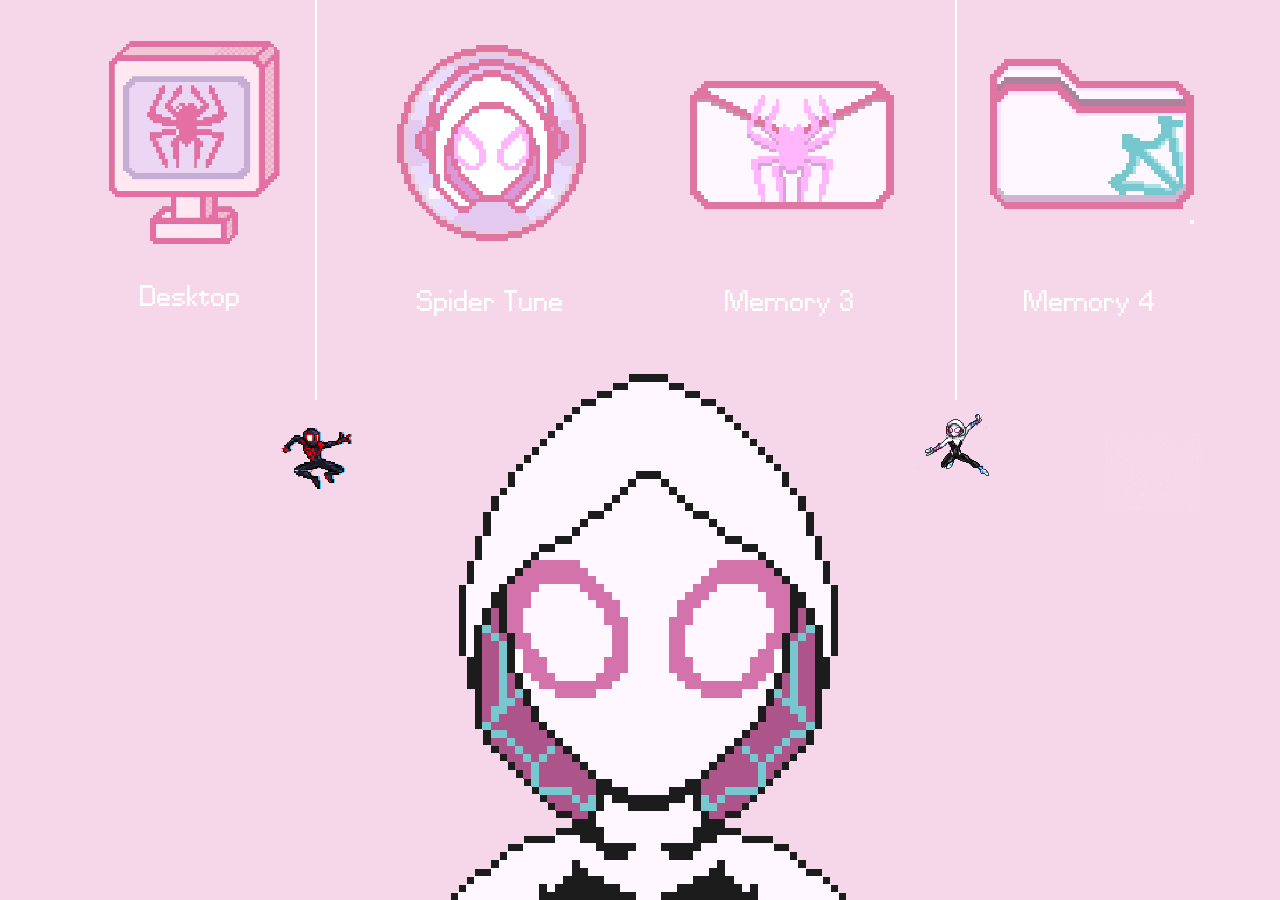
==== index.html @ a8e349fa "add folder name" ====
<!DOCTYPE html>
<html lang="vi">
<head>
    <meta charset="UTF-8">
    <meta name="viewport" content="width=device-width, initial-scale=1.0">
    <title>Elaina's Birthday</title>
    <link rel="icon" type="image/png" href="assests/gwen_2.png">
    <link rel="stylesheet" href="style.css">
    <link href="https://fonts.googleapis.com/css2?family=Press+Start+2P&display=swap" rel="stylesheet">
</head>
<body>
    <!-- Swinger -->
    <div class="swing-container">
        <!-- Miles -->
        <div class="swinger miles">
            <div class="web-line"></div>
            <img src="assests/miles.png" alt="Miles" class="spider-pixel">
        </div>
        <!-- Gwen -->
        <div class="swinger gwen">
            <div class="web-line"></div>
            <img src="assests/gwen.png" 
                 alt="Spider Gwen" 
                 class="spider-pixel" 
                 onclick="openWindow(5)">
         </div>
    </div>

    <!-- Desktop -->
    <div class="desktop">
        <div class="folder" ondblclick="openWindow(1)" tabindex="-1">
            <img src="assests/desktop-draw.png" alt="Folder 1">
            <span>Desktop</span>
        </div>
        <div class="folder music-app" ondblclick="openWindow(2)" tabindex="-1">
            <img src="assests/gwen_3.png" alt="Folder 2">
            <span>Spider Tune</span>
        </div>
        <div class="folder" ondblclick="openWindow(3)" tabindex="-1">
            <img src="assests/mail_gwen.png" alt="Folder 3">
            <span>Memory 3</span>
        </div>
        <div class="folder" ondblclick="openWindow(4)" tabindex="-1">
            <img src="assests/gwen_folder.png" alt="Folder 4">
            <span>Memory 4</span>
        </div>
    </div>

    <!-- Popup Window 1 -->
    <div class="popup hidden" id="window1">
        <div class="title-bar" onmousedown="dragMouseDown(event, this)">
            <span>Desktop</span>
            <div>
                <button class="close-btn" onclick="closeWindow(1)">✖</button>
            </div>
        </div>
        <div class="content">
            <img src="images/thucngan.jpg" alt="Memory 1">
            <p>Saturday, September 27th<br>Happy Birthday bbi nhaaaaa ⊹ ࣪ ˖🍰₊˚⊹♡<br>Đây là một món quà nho nhỏ dành cho bạn, ừm mình nghĩ là mình sẽ làm phức tạm hơn nhiều animation hơn nhưng mà kiểu cũng nhiều thứ, chủ yếu là do mình lười nên chắc làm không kịp.<br> Nhưng không sao mình sẽ scale up cái web này lên thành một cái chỗ fun fun cho bạn ghé thăm lâu lâu sẽ update một cái trên đây cũng cũng cool mà ha.<br> Trước tiên là chúc mừng sinh nhật bạn cái đã. Ok Let's Go !!</rbr></p>
            <audio id="music1" loop>
                <source src="assets/music1.mp3" type="audio/mpeg">
            </audio>
        </div>
    </div>

    <!-- Popup Window 2 -->
    <div class="popup hidden" id="window2">
      <div class="title-bar" onmousedown="dragMouseDown(event, this)">
          <span>🎵 Music Player</span>
          <div>
              <button class="close-btn" onclick="closeWindow(2)">✖</button>
          </div>
      </div>
      <div class="content">
          <div class="disc-container">
              <img src="images/img2.png" alt="Memory 2" class="disc">
              <div class="disc-hole"></div>
          </div>
          <div class="text-container">
              <p>“5 tháng qua, mỗi ngày đều là một trang mới trong cuốn nhật ký của chúng ta.”</p>
          </div>
          <audio id="music2" loop>
              <source src="music/ssvid.net--Billie-Eilish-BIRDS-OF-A-FEATHER.mp3" type="audio/mpeg">
          </audio>
          <div class="music-controls">
              <button class="nav-btn" onclick="prevSong()">
                  <img src="assests/prev_btn.png" alt="Prev" class="icon-btn">
              </button>
              <button class="circle-btn" id="playPauseBtn" onclick="toggleMusic()">
                  <img id="playPauseIcon" src="assests/pause_btn-removebg-preview.png" alt="Play">
              </button>
              <button class="nav-btn" onclick="nextSong()">
                  <img src="assests/next_btn.png" alt="Next" class="icon-btn">
              </button>
          </div>
      </div>
  </div>
    <!-- Popup Window 3 -->
    <div class="popup hidden" id="window3">
      <div class="title-bar" onmousedown="dragMouseDown(event, this)">
        <span>✨Wishes✨</span>
        <div>
          <button class="close-btn" onclick="closeWindow(3)">✖</button>
        </div>
      </div>
      <div class="content">
        <img src="images/birthday2025.jpg" alt="Wishes Folder">
    
        <!-- bọc phần text -->
        <div class="text-area">
          <p>✨Chúc mừng sinh nhật Thục Ngân nha✨</p>
          <p>Sao ta... Mình cũng có quá trời lời chúc nhưng mà kiểu chắc qua một năm chắc chúc đi chúc lại những điều tốt đẹp cũng không sao ha.</p>
          <p>Trước hết để mình dài dòng một cái<br>
            Thật sự, thật sự mình cảm giác rất là biết ơn khi gặp được bạn. 
           Kiểu mình nghĩ là cái 🕸spider-phase🕸 của mình rẽ sang nhánh mới khi gặp bạn á, nói chung là có nhiều thứ xung quanh mình thay đổi, nhưng mà quan trọng là mình thấy là có người đồng hành cùng mình trên chặn đường này.<br>
           <p>Đầu tiên mình mong Thục Ngân luôn giữ nụ cười trên môi bạn, sống hạnh phúc, khỏe mạnh với gia đình, bạn bè, và mình nữa.<br>
           Mình chúc bạn luôn gặp nhiều điều may mắn, suôn sẻ trên con đường bạn đi, bạn lựa chọn. Đạt được mục tiêu mình muốn trong tuổi mới nè<br>
           Quan trọng là mong cho tình cảm của tụi mình sẽ bền chặt hơn mỗi cái mà tụi mình đi qua, song là về mặt skillset cũng phát triển để có tiền nhiều hơn để ăn mì kayyyyyy🍜, gà rán jolibeeee🍝🍗.
           Mình biết là trên con đường đi tới được những thứ mình muốn nó sẽ khiến tụi mình tự nghi ngờ bản thân, hay là không còn nhiệt huyết như trước nữa, đối với mình cũng vậy. Không sao nếu cuộc sống không nhẹ nhàng với tụi mình, thì tụi mình sẽ luôn nhẹ nhàng với nhau ha. Giữ cho nhau luôn có một cái nhìn tích cực về cuộc sống, mong là bạn sẽ đỡ tư ti và tự trách bản thân mình hơn không thì lỡ có gì xảy ra thì đổ thừa tại ma quỷ cũng được =))) <br>
           Còn gì nữa không ta, mình nghĩ làm gì cũng được miễn là có nhau sống an yên là được. Nhưng mà có nhiều tiền thì tốt ha lỡ có tận thế mưa lớn còn có cái để tích trữ vật tư.<br>
           Mình yêu bạn nhiều lắm 💖, mình yêu sự dễ thương và giản dị của bạn, yêu vibe đồng hành vừa thân quen vừa tri kỷ, yêu cách bạn dám là chính mình, chân thật và gần gũi. Mình thương sự caring củacủa bạn dành cho mình, ngưỡng mộ sự nỗ lực không ngừng của bạn cho tương lai. Mình thấy hạnh phúc vì có một người hiểu cả những trò đùa nhảm nhí, cả những lúc mình tự ti, lo lắng mà vẫn ở cạnh. Mình yêu đôi mắt, nụ cười, mùi tóc, và cả sự giản dị trong cách sống của bạn.<br></p>
           <p>Mặc dù là khoảng thời gian sắp tới chắc là cũng sẽ có những chuyện khiến tụi mình không vui. Nhưng mà mình mong là dù có chuyện gì đi chăng nữa mọi thứ tụi mình làm đều hội tụ về một điểm, mọi vũ trụ đều hội tụ về việc tụi mình sẽ hạnh phúc bên nhau như những ngày đầu.</p>
           <p>Mình thương bạn lắm, trân quý của mình</p>
        </div>
    
        <audio id="music3" loop>
          <source src="assets/music3.mp3" type="audio/mpeg">
        </audio>
      </div>
    </div>

    <!-- Popup Window 4 -->
    <div class="popup hidden" id="window4">
      <div class="title-bar" onmousedown="dragMouseDown(event, this)">
        <span>Quizzes</span>
        <div>
          <button class="close-btn" onclick="closeWindow(4)">✖</button>
        </div>
      </div>
      <div class="content">
        <img id="albumImage4" src="assests/memory4_1.png" alt="Gift Folder">
        <p id="albumText4">“Kỷ niệm đáng nhớ số 4.”</p>
    
        <div class="album-controls-4">
          <button class="nav-btn-4" onclick="prevAlbum4()">
            <img src="assests/prev_btn.png" alt="Prev">
          </button>
          <button class="nav-btn-4" onclick="nextAlbum4()">
            <img src="assests/next_btn.png" alt="Next">
          </button>
        </div>
      </div>
    </div>
       <!-- Popup Window 5 -->
      <div class="popup hidden" id="window5">
        <div class="title-bar" onmousedown="dragMouseDown(event, this)">
          <span>📂 Spider Gwen</span>
          <div>
            <button class="close-btn" onclick="closeWindow(5)">✖</button>
          </div>
        </div>
        <div class="content">
          <img id="albumImage5" src="assests/josh_elai_spider.png" alt="Spider Gwen">
          <p id="albumText5">“Gwen luôn ở đây cùng bạn.”</p>
      
          <div class="album-controls-5">
            <button class="nav-btn-5" onclick="prevAlbum5()">
              <img src="assests/prev_btn.png" alt="Prev">
            </button>
            <button class="nav-btn-5" onclick="nextAlbum5()">
              <img src="assests/next_btn.png" alt="Next">
            </button>
          </div>
        </div>
      </div>
    <script src="script.js"></script>
</body>
</html>
---- style.css ----
* {
    user-select: none;         /* Ngăn kéo thả/highlight văn bản */
    caret-color: transparent;  /* Ẩn caret */
}
@font-face {
    font-family: 'FVF Fernando 08';
    src: url('fonts/FVF_Fernando_08.ttf') format('truetype');
    font-weight: bold;
    font-style: normal;
}
body {
    margin: 0;
    height: 100vh; /* đảm bảo chiếm toàn bộ chiều cao màn hình */
    width: 100vw;  /* đảm bảo chiếm toàn bộ chiều rộng */
    font-family: 'FVF Fernando 08', monospace;
    background: url('assests/desktop-bg.png') no-repeat center center fixed;
    background-size: cover; /* ảnh sẽ scale vừa khít màn hình */
    image-rendering: pixelated;
    -webkit-user-drag: none;
    overflow: hidden;
}

.desktop {
  display: flex;
  gap: 50px; /* Reduced gap for better centering */
  padding: 20px;
  justify-content: center; /* Center the folders horizontally */
  align-items: center; /* Center vertically if needed */
}

/* Folder */
.folder {
  text-align: center;
  cursor: pointer;
  width: 250px; /* Increased size */
  height: 250px; /* Increased size */
  outline: none;
  pointer-events: auto;
  position: relative;
  z-index: 9;
  display: flex;
  flex-direction: column;
  align-items: center;
}

.folder:focus {
  outline: none !important;
  box-shadow: none;
}

.folder img {
  width: 250px; /* Increased size to match folder */
  height: 250px; /* Increased size to match folder */
  pointer-events: auto;
}

.folder span {
  font-size: 20px; /* Increased font size */
  color: white;
  display: block;
  pointer-events: auto;
  text-align: center;
  width: 250px; /* Increased to match folder width */
  margin-left: auto;
  margin-right: auto;
  margin-top: 5px; /* Small margin to position below icon */
}

/* Music App Folder */
.music-app {
  width: 250px; /* Increased size */
}

.music-app img {
  width: 250px; /* Increased size */
  height: 250px; /* Increased size */
}

/* .music-app span {
    color: #00ffcc; /* Màu sắc nổi bật để giống ứng dụng âm nhạc */

/* Popup Window */
/* Popup Window */
.popup {
  position: absolute;
  top: 100px;
  left: 200px;
  width: 500px;
  height: auto; /* Allow height to adjust to content */
  background: #f6ebf1; /* Pastel pink background */
  border: 3px solid #eac0cf; /* Soft pink border */
  box-shadow: 4px 4px 0px #e175a4; /* Pink shadow for depth */
  z-index: 1000;
  font-family: 'FVF Fernando 08', monospace;
  color: #333;
}

/* #window2.popup {
  width: 950px;
} */
.hidden {
    display: none;
}

.title-bar {
  background: #e175a4; /* Light pink title bar */
  color: white;
  padding: 5px;
  font-size: 12px;
  display: flex;
  justify-content: space-between;
  align-items: center;
  cursor: move;         /* con trỏ kéo */
}

.close-btn {
    background: #ff4d4d;
    border: 2px solid #e175a4;
    color: white;
    cursor: pointer;
    font-size: 10px;
    padding: 2px 6px;
}

.content {
    padding: 15px;
    text-align: center;
    min-height: 300px; /* Ensure minimum height for content */
}

.content img {
    max-width: 100%;
    border: 3px solid #e175a2;
    margin-bottom: 10px;
}

.content p {
    font-size: 12px;
    margin-top: 5px;
    margin-bottom: 30px;
}

/* Music Controls */
.music-controls {
  margin-top: 10px;
  display: flex;
  gap: 20px;               /* khoảng cách đều nhau */
  justify-content: center;
  align-items: center;
}

.control-btn {
    background: #002366;
    color: white;
    border: 2px solid #000;
    padding: 5px 10px;
    cursor: pointer;
    font-size: 10px;
    font-family: 'Press Start 2P', cursive;
}

.control-btn:hover {
    background: #004099;
}

#musicInput {
    font-family: 'Press Start 2P', cursive;
    font-size: 10px;
    padding: 5px;
    border: 2px solid #000;
    background: #fff;
}
/* Đĩa nhạc */
.disc-container {
    position: relative;
    width: 200px;
    height: 200px;
    margin: auto;
    margin-bottom: 16px;
  }
  
  .disc {
    width: 100%;
    height: 100%;
    border-radius: 50%;
    border: 6px solid #333;
    animation: spin 6s linear infinite;
    object-fit: cover;       /* crop ảnh theo tỉ lệ gốc */
    object-position: center; /* giữ trung tâm ảnh */
  }
  
  /* .disc-hole {
    position: absolute;
    top: 50%;
    left: 50%;
    width: 8px;
    height: 8px;
    background: #e175a2;
    border-radius: 50%;
    transform: translate(-50%, -50%);
  } */
  
  /* Nút Play/Pause tròn */
  .circle-btn, .nav-btn{
    width: 60px;
    height: 60px;
    border: none;
    outline: none;
    border-radius: 50%;
    background: transparent;
    display: flex;
    align-items: center;
    justify-content: center;
    cursor: pointer;
    padding: 0;
    margin: 10px auto;
    box-shadow: none; /* Thêm để loại bỏ bóng đổ nếu có */
    margin: 0 2px;
}
  
  .circle-btn:focus,  .nav-btn:focus {
    outline: none;       /* bỏ viền focus */
    box-shadow: none;    /* chặn cả shadow focus */
  }
  .circle-btn img , .nav-btn img{
    width: 100%;
    height: 100%;
    object-fit: contain;
    image-rendering: pixelated;
    pointer-events: none;
    border: none; /* Đảm bảo hình ảnh không có viền */
    outline: none; /* Đảm bảo hình ảnh không có outline */
}
  .circle-btn span {
    color: black;
    font-weight: bold;
    display: flex;
    align-items: center;
    justify-content: center;
  }
  
  /* Animation xoay */
  @keyframes spin {
    from { transform: rotate(0deg); }
    to { transform: rotate(360deg); }
  }
  
  #window2 .content {
    display: flex;
    flex-direction: column;
    align-items: center;
    padding: 20px;
    box-sizing: border-box;
}

/* Style for the scrollable text container */
#window2 .text-container {
    max-height: 300px; /* Adjust this height as needed */
    width: 100%;
    overflow-y: auto; /* Enable vertical scrollbar */
    margin: 10px 0;
    padding: 10px;
    box-sizing: border-box;
}

/* Ensure the text inside is styled properly */
#window2 .text-container p {
    margin: 0;
    font-size: 12px; /* Adjust font size as needed */
    line-height: 1.5;
}

/* Optional: Custom scrollbar styling for better aesthetics */
#window2 .text-container::-webkit-scrollbar {
    width: 8px;
}
#window2 .text-container::-webkit-scrollbar-track {
    background: #f1f1f1;
}
#window2 .text-container::-webkit-scrollbar-thumb {
    background: #e175a4;
    border-radius: 4px;
}
#window2 .text-container::-webkit-scrollbar-thumb:hover {
    background: #e4a5c0;
}
.text-container p {
  white-space: pre-wrap; /* Giữ nguyên ký tự xuống dòng */
  margin: 0;
}

#window3 .text-area {
  max-height: 300px;      /* Giới hạn chiều cao text */
  overflow-y: auto;       /* Cho cuộn dọc */
  margin-top: 10px;
  padding-right: 5px;       /* canh text dễ đọc */
}

/* Custom scrollbar giống Music Player */
#window3 .text-area::-webkit-scrollbar {
  width: 8px;
}
#window3 .text-area::-webkit-scrollbar-track {
  background: #f1f1f1;
}
#window3 .text-area::-webkit-scrollbar-thumb {
  background: #e175a4;
  border-radius: 4px;
}
#window3 .text-area::-webkit-scrollbar-thumb:hover {
  background: #e4a5c0;
}
/* Container chiếm toàn màn hình */
/* Container chiếm toàn màn hình */
.swing-container {
    position: fixed;
    top: 0;
    left: 0;
    width: 100vw;
    height: 100vh;
    pointer-events: none; /* bỏ bắt sự kiện chuột */
    overflow: hidden;
    z-index: 10; /* để dưới popup nhưng trên background */
}

/* đảm bảo con của nó cũng không chặn chuột */
.swing-container * {
    pointer-events: none;
}
  /* Spider pixel style */
  .spider-pixel {
    width: 120px;
    image-rendering: pixelated;
  }
  
  /* Swinger: gồm dây + nhân vật */
  .swinger {
    position: absolute;
    top: -100px;
    transform-origin: top center;
    animation: swing 4s ease-in-out infinite;
  }
  
  .swinger img {
    width: 120px;
    pointer-events: auto;
  }
  
  /* Miles */
  .swinger.miles {
    left: 20%;
    animation-name: swing-left; /* dùng keyframe riêng */
  }
  
  /* Gwen */
  .swinger.gwen {
    left: 70%;
    animation-name: swing-right; /* dùng keyframe đối xứng */
  }
  

  @keyframes swing-left {
    0%   { transform: rotate(-30deg); }
    50%  { transform: rotate(30deg); }
    100% { transform: rotate(-30deg); }
  }
  
  @keyframes swing-right {
    0%   { transform: rotate(30deg); }
    50%  { transform: rotate(-30deg); }
    100% { transform: rotate(30deg); }
  }
  .web-line {
    width: 2px;
    height: 500px;
    background: white;
    margin: 0 auto;
  }
  
  .swinger img {
    margin-top: 0px; 
  }
  

  @keyframes swing {
    0%   { transform: rotate(-30deg); }
    50%  { transform: rotate(30deg); }
    100% { transform: rotate(-30deg); }
  }

  .album-controls-4 {
    margin-top: 10px;
    display: flex;
    justify-content: center;
    gap: 40px;  /* tách nút ra ngang */
  }
  
  .nav-btn-4 {
    width: 60px;
    height: 60px;
    border: none;
    outline: none;
    border-radius: 50%;   /* bo tròn */
    background: transparent;
    display: flex;
    align-items: center;
    justify-content: center;
    cursor: pointer;
    padding: 0;
    margin: 0 2px;
    box-shadow: none;
  }
  
  .nav-btn-4:focus {
    outline: none;
    box-shadow: none;
  }
  
  .nav-btn-4 img {
    width: 100%;
    height: 100%;
    object-fit: contain;
    image-rendering: pixelated;
    pointer-events: none;
    border: none;
    outline: none;
  }
  
  #albumImage4 {
    width: 100%;          /* ảnh chiếm toàn bộ chiều ngang khung */
    max-width: 400px;     /* giới hạn tối đa, ví dụ 400px */
    height: 300px;        /* cố định chiều cao */
    object-fit: cover;    /* giữ tỉ lệ, cắt cho vừa khung */
    border: 3px solid #e175a2;
    margin-bottom: 10px;
    display: block;
    margin-left: auto;
    margin-right: auto;
  }
  
  .album-controls-5 {
    margin-top: 10px;
    display: flex;
    justify-content: center;
    gap: 40px;
  }
  
  .nav-btn-5 {
    width: 60px;          /* Tăng kích thước để giống với nav-btn-4 và circle-btn */
    height: 60px;
    background: transparent;
    border: none;         /* Đảm bảo không có viền vuông */
    outline: none;        /* Bỏ outline khi focus */
    cursor: pointer;
    padding: 0;
    border-radius: 50%;   /* Thêm bo tròn để giống các nút khác */
}

.nav-btn-5 img {
    width: 100%;
    height: 100%;
    object-fit: contain;
    image-rendering: pixelated;
    pointer-events: none;
    border: none;
    outline: none;
}
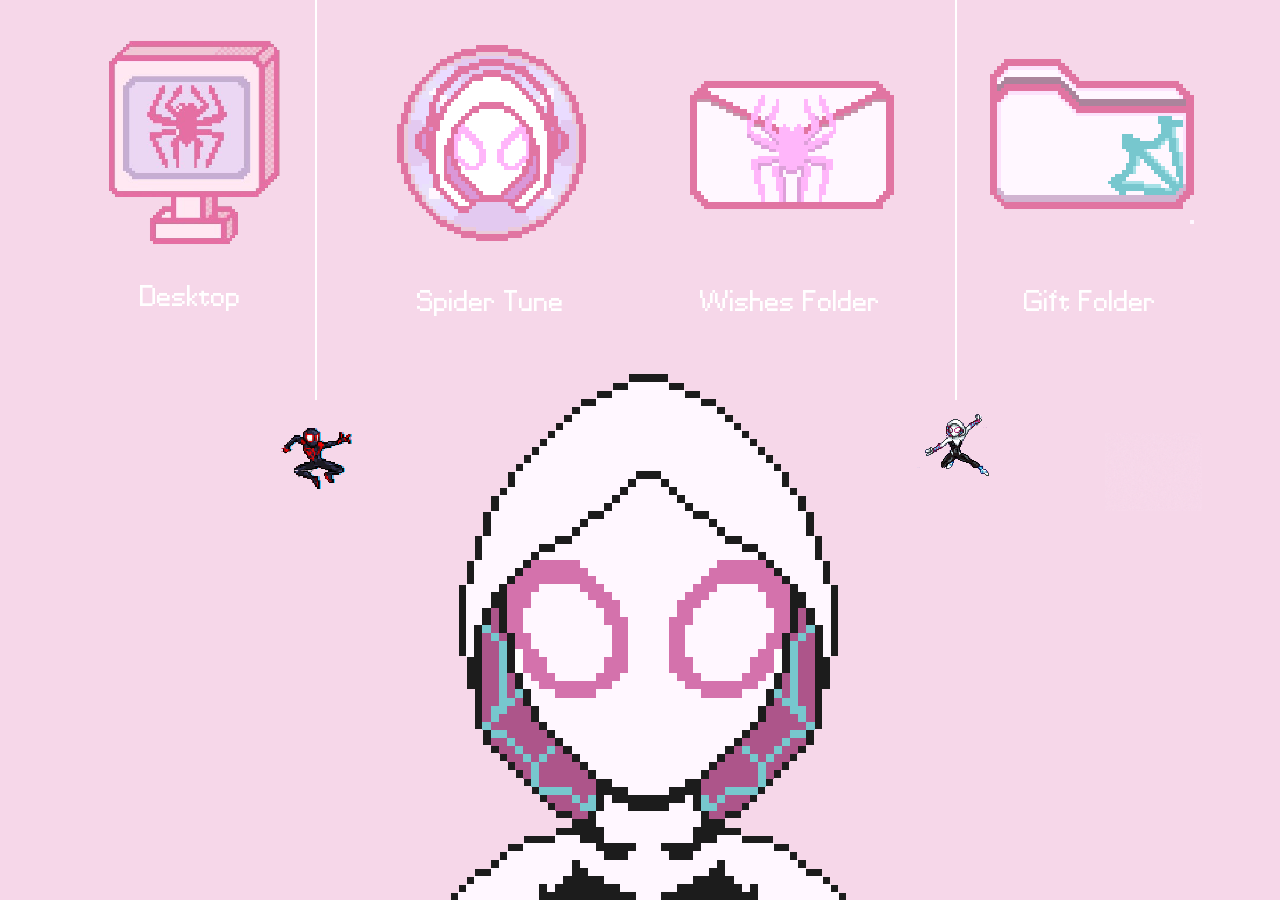
==== commit a94dfea3: "Update index.html" ====
--- a/index.html
+++ b/index.html
@@ -38,11 +38,11 @@
         </div>
         <div class="folder" ondblclick="openWindow(3)" tabindex="-1">
             <img src="assests/mail_gwen.png" alt="Folder 3">
-            <span>Memory 3</span>
+            <span>Wishes Folder</span>
         </div>
         <div class="folder" ondblclick="openWindow(4)" tabindex="-1">
             <img src="assests/gwen_folder.png" alt="Folder 4">
-            <span>Memory 4</span>
+            <span>Gift Folder</span>
         </div>
     </div>
 
@@ -175,4 +175,4 @@
       </div>
     <script src="script.js"></script>
 </body>
-</html>+</html>
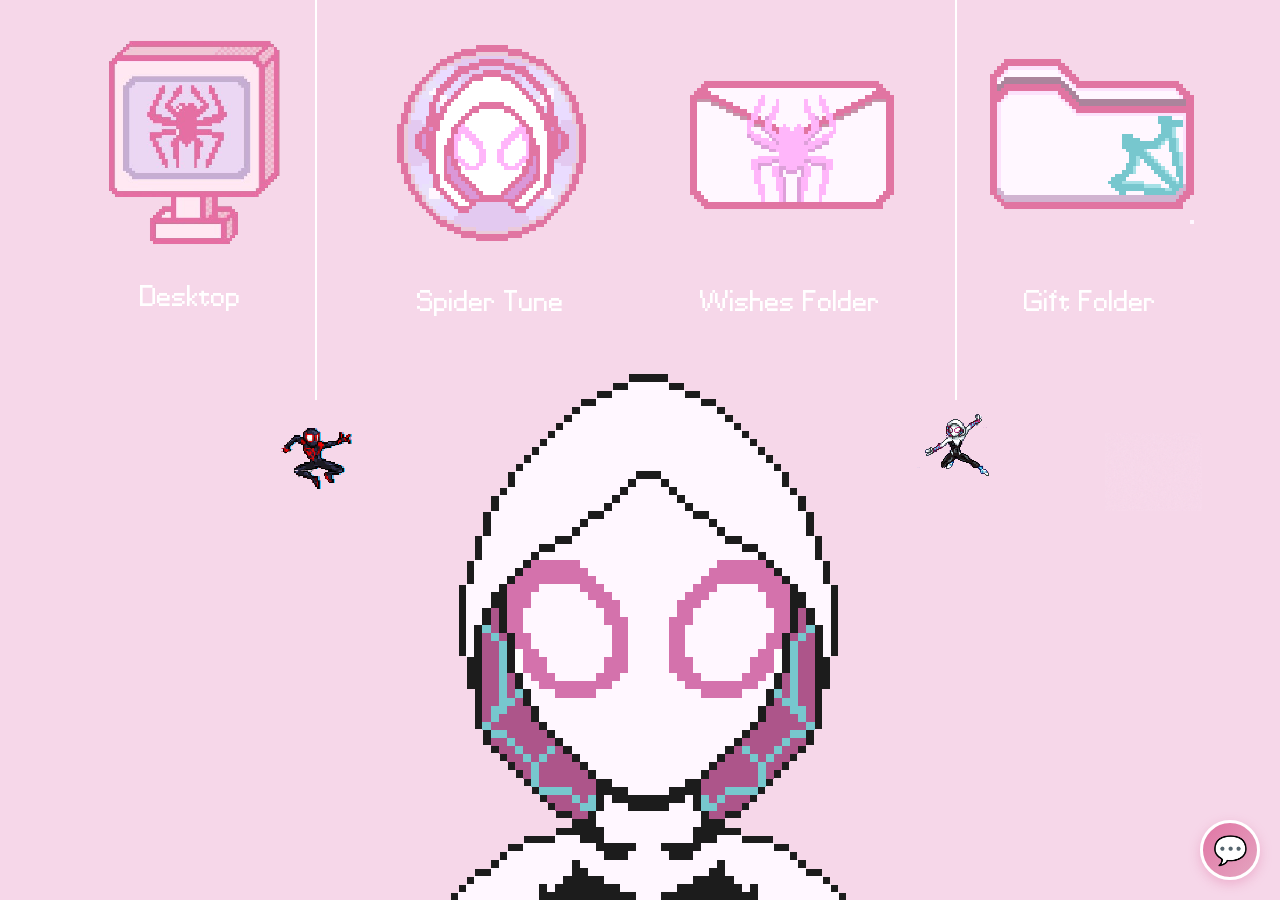
==== commit 6ee35e2e: "add chatbot" ====
--- a/index.html
+++ b/index.html
@@ -161,7 +161,7 @@
         </div>
         <div class="content">
           <img id="albumImage5" src="assests/josh_elai_spider.png" alt="Spider Gwen">
-          <p id="albumText5">“Gwen luôn ở đây cùng bạn.”</p>
+          <p id="albumText5">"Gwen luôn ở đây cùng bạn."</p>
       
           <div class="album-controls-5">
             <button class="nav-btn-5" onclick="prevAlbum5()">
@@ -173,6 +173,40 @@
           </div>
         </div>
       </div>
+
+    <!-- Chat Box -->
+    <div class="chat-box hidden" id="chatBox">
+        <div class="chat-header">
+            <span>💬 Chat with Elaina</span>
+            <button class="close-chat" onclick="toggleChat()">✖</button>
+        </div>
+        <div class="chat-main">
+            <!-- Stats Panel -->
+            <div class="stats-panel" id="statsPanel">
+                <div class="stats-title">📊 NHÂN VẬT</div>
+                <div class="stats-empty" id="statsEmpty">
+                    Bắt đầu trò chơi để xem thông tin nhân vật
+                </div>
+                <div id="statsContainer"></div>
+            </div>
+            <!-- Chat Content -->
+            <div class="chat-content" id="chatContent">
+                <div class="chat-bubble bot">
+                    Xin chào! Mình là Elaina. Bạn muốn nói chuyện về điều gì? 🕸️
+                </div>
+            </div>
+        </div>
+        <div class="chat-input">
+            <input type="text" id="chatInput" placeholder="Nhập tin nhắn...">
+            <button onclick="sendMessage()">Gửi</button>
+        </div>
+    </div>
+
+    <!-- Chat Toggle Button -->
+    <button class="chat-toggle-btn" onclick="toggleChat()">
+        💬
+    </button>
+
     <script src="script.js"></script>
 </body>
 </html>
--- a/style.css
+++ b/style.css
@@ -464,4 +464,306 @@
     pointer-events: none;
     border: none;
     outline: none;
+}
+
+/* Chat Toggle Button */
+.chat-toggle-btn {
+    position: fixed;
+    bottom: 20px;
+    right: 20px;
+    width: 60px;
+    height: 60px;
+    border-radius: 50%;
+    background: linear-gradient(135deg, #e175a4, #e4a5c0);
+    border: 3px solid #fff;
+    box-shadow: 0 4px 12px rgba(225, 117, 164, 0.4);
+    cursor: pointer;
+    font-size: 28px;
+    color: white;
+    display: flex;
+    align-items: center;
+    justify-content: center;
+    z-index: 9999;
+    transition: all 0.3s ease;
+}
+
+.chat-toggle-btn:hover {
+    transform: scale(1.1);
+    box-shadow: 0 6px 16px rgba(225, 117, 164, 0.6);
+}
+
+/* Chat Box */
+.chat-box {
+    position: fixed;
+    bottom: 90px;
+    right: 20px;
+    width: 800px; /* Tăng từ 350px lên 800px */
+    height: 600px; /* Tăng từ 500px lên 600px */
+    background: #f6ebf1;
+    border: 3px solid #eac0cf;
+    border-radius: 12px;
+    box-shadow: 0 8px 24px rgba(0, 0, 0, 0.3);
+    display: flex;
+    flex-direction: column;
+    overflow: hidden;
+    z-index: 9998;
+    font-family: 'FVF Fernando 08', monospace;
+}
+
+.chat-box.hidden {
+    display: none;
+}
+
+.chat-header {
+    background: linear-gradient(135deg, #e175a4, #e4a5c0);
+    color: #fff;
+    padding: 12px 15px;
+    display: flex;
+    justify-content: space-between;
+    align-items: center;
+    font-size: 14px;
+    font-weight: bold;
+}
+
+.close-chat {
+    background: rgba(255, 255, 255, 0.2);
+    border: none;
+    color: white;
+    cursor: pointer;
+    font-size: 16px;
+    padding: 4px 10px;
+    border-radius: 4px;
+    transition: background 0.2s;
+}
+
+.close-chat:hover {
+    background: rgba(255, 255, 255, 0.3);
+}
+
+/* Main content area - 2 columns layout */
+.chat-main {
+    flex: 1;
+    display: flex;
+    gap: 15px;
+    overflow: hidden;
+    background: #fff;
+}
+
+/* Stats Panel - Left side */
+.stats-panel {
+    width: 280px;
+    min-width: 280px;
+    background: linear-gradient(135deg, #f0e6f6, #faf5fc);
+    border-right: 2px solid #eac0cf;
+    padding: 15px;
+    overflow-y: auto;
+    display: flex;
+    flex-direction: column;
+    gap: 12px;
+}
+
+.stats-panel::-webkit-scrollbar {
+    width: 6px;
+}
+
+.stats-panel::-webkit-scrollbar-track {
+    background: #f1f1f1;
+}
+
+.stats-panel::-webkit-scrollbar-thumb {
+    background: #e175a4;
+    border-radius: 3px;
+}
+
+.stats-title {
+    font-size: 14px;
+    font-weight: bold;
+    color: #e175a4;
+    text-align: center;
+    margin-bottom: 8px;
+    padding-bottom: 8px;
+    border-bottom: 2px solid #e175a4;
+}
+
+.stat-item {
+    background: rgba(255, 255, 255, 0.7);
+    padding: 10px;
+    border-radius: 8px;
+    border: 1px solid #eac0cf;
+}
+
+.stat-label {
+    font-size: 10px;
+    color: #666;
+    margin-bottom: 4px;
+}
+
+.stat-value {
+    font-size: 12px;
+    color: #333;
+    font-weight: bold;
+}
+
+.stat-bar {
+    width: 100%;
+    height: 8px;
+    background: #e0e0e0;
+    border-radius: 4px;
+    overflow: hidden;
+    margin-top: 4px;
+}
+
+.stat-bar-fill {
+    height: 100%;
+    background: linear-gradient(90deg, #e175a4, #e4a5c0);
+    transition: width 0.3s ease;
+}
+
+.stats-empty {
+    text-align: center;
+    color: #999;
+    font-size: 11px;
+    padding: 20px;
+    font-style: italic;
+}
+
+/* Chat Content - Right side */
+.chat-content {
+    flex: 1;
+    padding: 15px;
+    overflow-y: auto;
+    display: flex;
+    flex-direction: column;
+    gap: 12px; /* Tăng gap từ 10px lên 12px */
+}
+
+.chat-content::-webkit-scrollbar {
+    width: 6px;
+}
+
+.chat-content::-webkit-scrollbar-track {
+    background: #f1f1f1;
+}
+
+.chat-content::-webkit-scrollbar-thumb {
+    background: #e175a4;
+    border-radius: 3px;
+}
+
+.chat-bubble {
+    padding: 12px 16px; /* Tăng padding từ 10px 14px */
+    border-radius: 12px;
+    max-width: 85%; /* Tăng từ 75% lên 85% */
+    word-wrap: break-word;
+    font-size: 12px;
+    line-height: 1.6; /* Tăng từ 1.4 lên 1.6 */
+    animation: fadeIn 0.3s ease;
+    white-space: pre-wrap; /* Giữ format xuống dòng */
+}
+
+@keyframes fadeIn {
+    from {
+        opacity: 0;
+        transform: translateY(10px);
+    }
+    to {
+        opacity: 1;
+        transform: translateY(0);
+    }
+}
+
+.chat-bubble.user {
+    background: linear-gradient(135deg, #e175a4, #e4a5c0);
+    color: #fff;
+    align-self: flex-end;
+    border-bottom-right-radius: 4px;
+}
+
+.chat-bubble.bot {
+    background: #f0f0f0;
+    color: #333;
+    align-self: flex-start;
+    border-bottom-left-radius: 4px;
+    border: 1px solid #e0e0e0;
+}
+
+.chat-bubble.bot.error {
+    background: #ffe0e0;
+    border-color: #ffb0b0;
+}
+
+.chat-bubble.typing {
+    background: #f0f0f0;
+    font-style: italic;
+    opacity: 0.8;
+}
+
+.chat-bubble.typing .dot-1,
+.chat-bubble.typing .dot-2,
+.chat-bubble.typing .dot-3 {
+    animation: typingDot 1.4s infinite;
+}
+
+.chat-bubble.typing .dot-2 {
+    animation-delay: 0.2s;
+}
+
+.chat-bubble.typing .dot-3 {
+    animation-delay: 0.4s;
+}
+
+@keyframes typingDot {
+    0%, 60%, 100% {
+        opacity: 0.3;
+    }
+    30% {
+        opacity: 1;
+    }
+}
+
+.chat-input {
+    display: flex;
+    border-top: 2px solid #eac0cf;
+    background: #f6ebf1;
+    padding: 10px;
+    gap: 8px;
+}
+
+.chat-input input {
+    flex: 1;
+    padding: 10px 12px;
+    border: 2px solid #eac0cf;
+    border-radius: 8px;
+    outline: none;
+    font-family: 'FVF Fernando 08', monospace;
+    font-size: 12px;
+    background: #fff;
+    transition: border-color 0.2s;
+    caret-color: #e175a4; /* Cho phép caret hiện trong chat input */
+}
+
+.chat-input input:focus {
+    border-color: #e175a4;
+}
+
+.chat-input button {
+    padding: 10px 18px;
+    background: linear-gradient(135deg, #e175a4, #e4a5c0);
+    color: #fff;
+    border: none;
+    border-radius: 8px;
+    cursor: pointer;
+    font-family: 'FVF Fernando 08', monospace;
+    font-size: 12px;
+    font-weight: bold;
+    transition: all 0.2s;
+}
+
+.chat-input button:hover {
+    transform: translateY(-2px);
+    box-shadow: 0 4px 8px rgba(225, 117, 164, 0.3);
+}
+
+.chat-input button:active {
+    transform: translateY(0);
 }
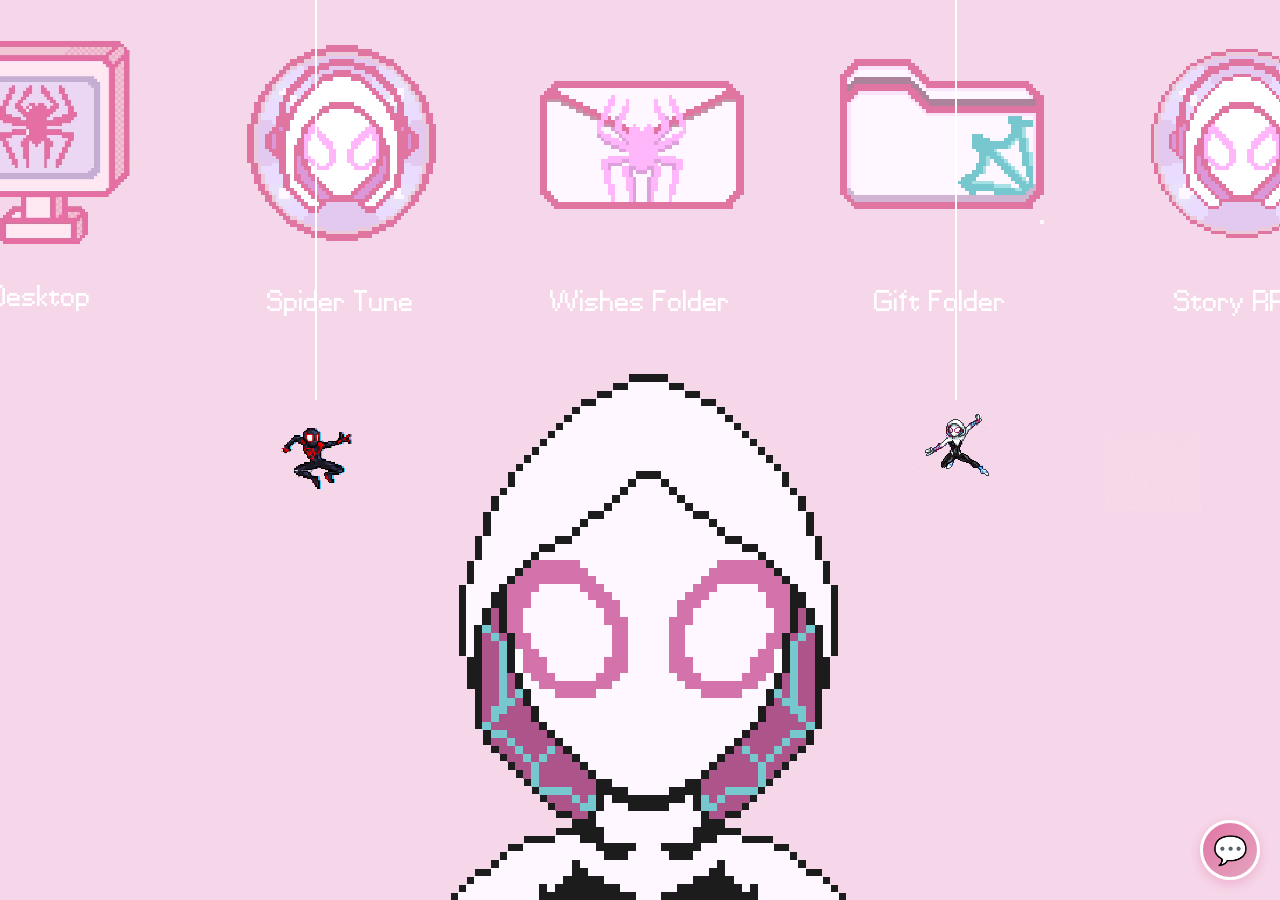
==== commit db2d7dd5: "add python app and game templates" ====
--- a/index.html
+++ b/index.html
@@ -43,6 +43,10 @@
         <div class="folder" ondblclick="openWindow(4)" tabindex="-1">
             <img src="assests/gwen_folder.png" alt="Folder 4">
             <span>Gift Folder</span>
+        </div>
+        <div class="folder" ondblclick="openGame()" tabindex="-1">
+            <img src="assests/gwen_2.png" alt="Story RPG">
+            <span>Story RPG</span>
         </div>
     </div>
 
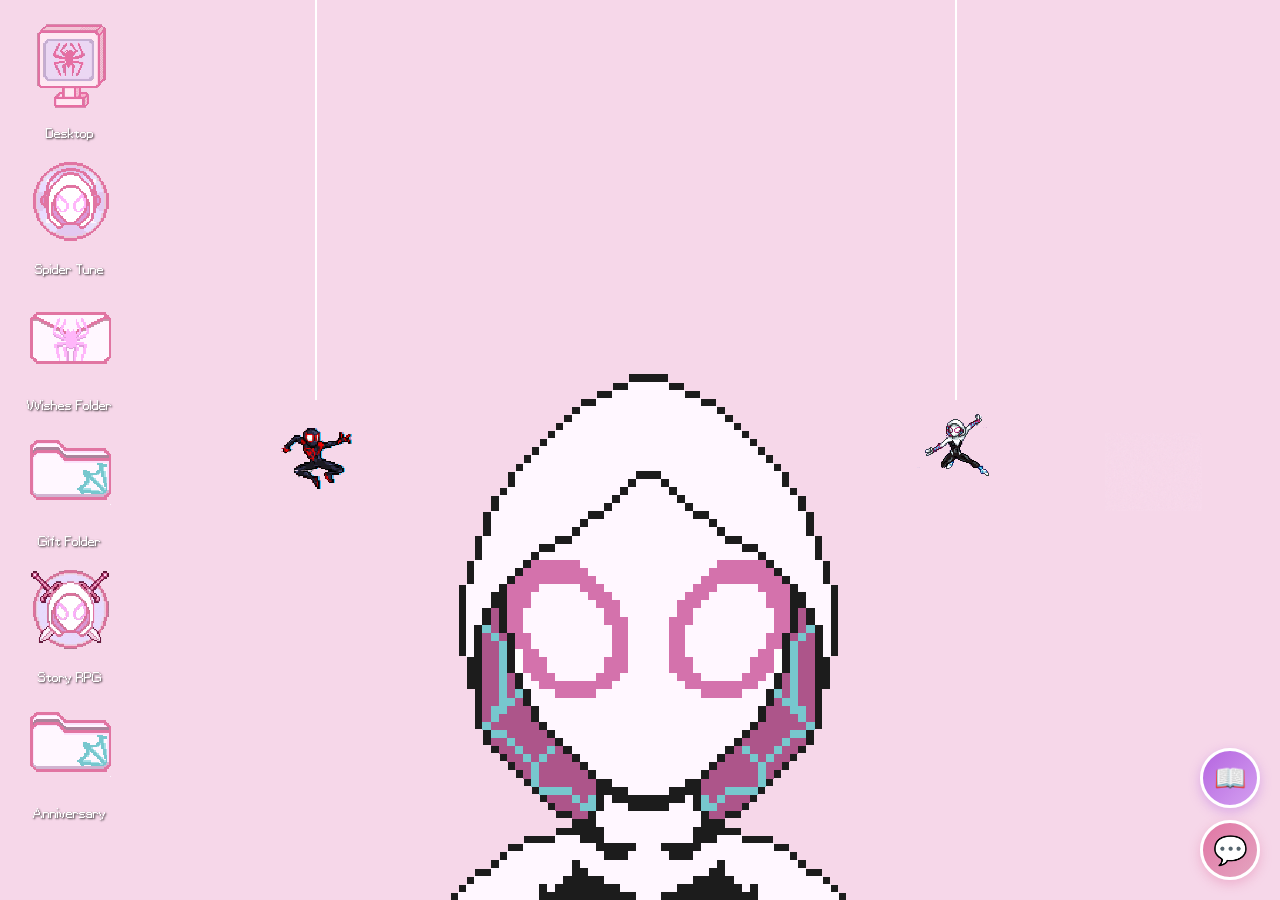
==== commit 3e83251b: "push update" ====
--- a/index.html
+++ b/index.html
@@ -45,8 +45,12 @@
             <span>Gift Folder</span>
         </div>
         <div class="folder" ondblclick="openGame()" tabindex="-1">
-            <img src="assests/gwen_2.png" alt="Story RPG">
+            <img src="assests/rpg_game_icon.png" alt="Story RPG">
             <span>Story RPG</span>
+        </div>
+        <div class="folder" ondblclick="openWindow(6)" tabindex="-1">
+            <img src="assests/gwen_folder.png" alt="Anniversary">
+            <span>Anniversary</span>
         </div>
     </div>
 
@@ -62,7 +66,7 @@
             <img src="images/thucngan.jpg" alt="Memory 1">
             <p>Saturday, September 27th<br>Happy Birthday bbi nhaaaaa ⊹ ࣪ ˖🍰₊˚⊹♡<br>Đây là một món quà nho nhỏ dành cho bạn, ừm mình nghĩ là mình sẽ làm phức tạm hơn nhiều animation hơn nhưng mà kiểu cũng nhiều thứ, chủ yếu là do mình lười nên chắc làm không kịp.<br> Nhưng không sao mình sẽ scale up cái web này lên thành một cái chỗ fun fun cho bạn ghé thăm lâu lâu sẽ update một cái trên đây cũng cũng cool mà ha.<br> Trước tiên là chúc mừng sinh nhật bạn cái đã. Ok Let's Go !!</rbr></p>
             <audio id="music1" loop>
-                <source src="assets/music1.mp3" type="audio/mpeg">
+                <source src="music/cloud9.mp3" type="audio/mpeg">
             </audio>
         </div>
     </div>
@@ -128,7 +132,7 @@
         </div>
     
         <audio id="music3" loop>
-          <source src="assets/music3.mp3" type="audio/mpeg">
+          <source src="music/feelit.mp3" type="audio/mpeg">
         </audio>
       </div>
     </div>
@@ -142,7 +146,7 @@
         </div>
       </div>
       <div class="content">
-        <img id="albumImage4" src="assests/memory4_1.png" alt="Gift Folder">
+        <img id="albumImage4" src="assests/jester_princess.png" alt="Gift Folder">
         <p id="albumText4">“Kỷ niệm đáng nhớ số 4.”</p>
     
         <div class="album-controls-4">
@@ -178,25 +182,41 @@
         </div>
       </div>
 
+    <!-- Popup Window 6 -->
+    <div class="popup hidden" id="window6">
+      <div class="title-bar" onmousedown="dragMouseDown(event, this)">
+        <span>Anniversary</span>
+        <div>
+          <button class="close-btn" onclick="closeWindow(6)">✖</button>
+        </div>
+      </div>
+      <div class="content">
+        <img id="albumImage6" src="anni_1/images/1.jpg" alt="Anniversary">
+        <p id="albumText6">"Kỷ niệm đặc biệt."</p>
+        <audio id="music6" loop></audio>
+    
+        <div class="album-controls-6">
+          <button class="nav-btn-6" onclick="prevAlbum6()">
+            <img src="assests/prev_btn.png" alt="Prev">
+          </button>
+          <button class="nav-btn-6" onclick="nextAlbum6()">
+            <img src="assests/next_btn.png" alt="Next">
+          </button>
+        </div>
+      </div>
+    </div>
+
     <!-- Chat Box -->
     <div class="chat-box hidden" id="chatBox">
         <div class="chat-header">
-            <span>💬 Chat with Elaina</span>
+            <span>💬 Chat with QeQo</span>
             <button class="close-chat" onclick="toggleChat()">✖</button>
         </div>
         <div class="chat-main">
-            <!-- Stats Panel -->
-            <div class="stats-panel" id="statsPanel">
-                <div class="stats-title">📊 NHÂN VẬT</div>
-                <div class="stats-empty" id="statsEmpty">
-                    Bắt đầu trò chơi để xem thông tin nhân vật
-                </div>
-                <div id="statsContainer"></div>
-            </div>
             <!-- Chat Content -->
             <div class="chat-content" id="chatContent">
                 <div class="chat-bubble bot">
-                    Xin chào! Mình là Elaina. Bạn muốn nói chuyện về điều gì? 🕸️
+                    Xin chào! Mình là QeQo. Bạn muốn nói chuyện về điều gì? 🕸️
                 </div>
             </div>
         </div>
@@ -205,12 +225,41 @@
             <button onclick="sendMessage()">Gửi</button>
         </div>
     </div>
+
+    <!-- Guideline Toggle Button -->
+    <button class="guideline-toggle-btn" onclick="toggleGuideline()" title="Hướng dẫn Story RPG">📖</button>
 
     <!-- Chat Toggle Button -->
     <button class="chat-toggle-btn" onclick="toggleChat()">
         💬
     </button>
 
+    <!-- Guideline Popup -->
+    <div class="guideline-box hidden" id="guidelineBox">
+      <div class="guideline-header">
+        <span>✨ Hướng dẫn Story RPG ✨</span>
+        <button class="close-chat" onclick="toggleGuideline()">✖</button>
+      </div>
+      <div class="guideline-content">
+        <div class="guide-section">
+          <div class="guide-title">🕸️ Bắt đầu cuộc phiêu lưu</div>
+          <p>Double-click vào <strong>Story RPG</strong> trên desktop để vào trang Lobby.</p>
+        </div>
+        <div class="guide-section">
+          <div class="guide-title">🎮 Host game</div>
+          <p>Chọn <strong>Host</strong> → đăng nhập → copy link chia sẻ cho người kia.</p>
+        </div>
+        <div class="guide-section">
+          <div class="guide-title">🌐 Join game</div>
+          <p>Chọn <strong>Join</strong> → paste link của Host → đăng nhập → vào phòng.</p>
+        </div>
+        <div class="guide-section">
+          <div class="guide-title">⚔️ Trong game</div>
+          <p>Mỗi lượt, nhập hành động của bạn vào ô chat rồi nhấn <strong>Gửi</strong>.<br>
+          Khi cả hai người đã gửi, câu chuyện sẽ được tiếp tục.</p>
+        </div>
+      </div>
+    </div>
     <script src="script.js"></script>
 </body>
 </html>
--- a/style.css
+++ b/style.css
@@ -22,18 +22,19 @@
 
 .desktop {
   display: flex;
-  gap: 50px; /* Reduced gap for better centering */
-  padding: 20px;
-  justify-content: center; /* Center the folders horizontally */
-  align-items: center; /* Center vertically if needed */
+  flex-direction: column;
+  gap: 10px;
+  padding: 16px 12px;
+  justify-content: flex-start;
+  align-items: flex-start;
 }
 
 /* Folder */
 .folder {
   text-align: center;
   cursor: pointer;
-  width: 250px; /* Increased size */
-  height: 250px; /* Increased size */
+  width: 115px;
+  height: auto;
   outline: none;
   pointer-events: auto;
   position: relative;
@@ -49,31 +50,32 @@
 }
 
 .folder img {
-  width: 250px; /* Increased size to match folder */
-  height: 250px; /* Increased size to match folder */
+  width: 100px;
+  height: 100px;
   pointer-events: auto;
+  image-rendering: pixelated;
 }
 
 .folder span {
-  font-size: 20px; /* Increased font size */
+  font-size: 10px;
   color: white;
   display: block;
   pointer-events: auto;
   text-align: center;
-  width: 250px; /* Increased to match folder width */
-  margin-left: auto;
-  margin-right: auto;
-  margin-top: 5px; /* Small margin to position below icon */
+  width: 115px;
+  margin-top: 4px;
+  text-shadow: 1px 1px 2px rgba(0,0,0,0.8);
+  word-break: break-word;
 }
 
 /* Music App Folder */
 .music-app {
-  width: 250px; /* Increased size */
+  width: 115px;
 }
 
 .music-app img {
-  width: 250px; /* Increased size */
-  height: 250px; /* Increased size */
+  width: 100px;
+  height: 100px;
 }
 
 /* .music-app span {
@@ -95,6 +97,10 @@
   color: #333;
 }
 
+#window6.popup {
+  width: 700px;
+}
+
 /* #window2.popup {
   width: 950px;
 } */
@@ -444,6 +450,13 @@
     justify-content: center;
     gap: 40px;
   }
+
+  .album-controls-6 {
+    margin-top: 10px;
+    display: flex;
+    justify-content: center;
+    gap: 40px;
+  }
   
   .nav-btn-5 {
     width: 60px;          /* Tăng kích thước để giống với nav-btn-4 và circle-btn */
@@ -465,6 +478,73 @@
     border: none;
     outline: none;
 }
+
+.nav-btn-6 {
+    width: 60px;
+    height: 60px;
+    background: transparent;
+    border: none;
+    outline: none;
+    cursor: pointer;
+    padding: 0;
+    border-radius: 50%;
+}
+
+.nav-btn-6:focus {
+    outline: none;
+    box-shadow: none;
+}
+
+.nav-btn-6 img {
+    width: 100%;
+    height: 100%;
+    object-fit: contain;
+    image-rendering: pixelated;
+    pointer-events: none;
+    border: none;
+    outline: none;
+}
+
+#albumImage6 {
+    width: 100%;
+    max-width: 400px;
+    height: 300px;
+    object-fit: cover;
+    border: 3px solid #e175a2;
+    margin-bottom: 10px;
+    display: block;
+    margin-left: auto;
+    margin-right: auto;
+}
+
+  #albumText6 {
+    width: 100%;
+    box-sizing: border-box;
+    max-height: 440px;
+    overflow-y: auto;
+    margin: 8px 0 18px;
+    padding: 0 12px 0 12px;
+    white-space: pre-wrap;
+    text-align: center;
+    line-height: 1.5;
+  }
+
+  #albumText6::-webkit-scrollbar {
+    width: 8px;
+  }
+
+  #albumText6::-webkit-scrollbar-track {
+    background: #f1f1f1;
+  }
+
+  #albumText6::-webkit-scrollbar-thumb {
+    background: #e175a4;
+    border-radius: 4px;
+  }
+
+  #albumText6::-webkit-scrollbar-thumb:hover {
+    background: #e4a5c0;
+  }
 
 /* Chat Toggle Button */
 .chat-toggle-btn {
@@ -492,6 +572,108 @@
     box-shadow: 0 6px 16px rgba(225, 117, 164, 0.6);
 }
 
+/* Guideline Toggle Button */
+.guideline-toggle-btn {
+    position: fixed;
+    bottom: 92px;
+    right: 20px;
+    width: 60px;
+    height: 60px;
+    border-radius: 50%;
+    background: linear-gradient(135deg, #b565e0, #d4a0f0);
+    border: 3px solid #fff;
+    box-shadow: 0 4px 12px rgba(181, 101, 224, 0.4);
+    cursor: pointer;
+    font-size: 26px;
+    color: white;
+    display: flex;
+    align-items: center;
+    justify-content: center;
+    z-index: 9999;
+    transition: all 0.3s ease;
+}
+
+.guideline-toggle-btn:hover {
+    transform: scale(1.1);
+    box-shadow: 0 6px 16px rgba(181, 101, 224, 0.6);
+}
+
+/* Guideline Box */
+.guideline-box {
+    position: fixed;
+    bottom: 90px;
+    right: 90px;
+    width: 420px;
+    background: #fdf0f8;
+    border: 3px solid #e175a4;
+    border-radius: 12px;
+    box-shadow: 0 8px 32px rgba(225, 117, 164, 0.35);
+    z-index: 9998;
+    font-family: 'FVF Fernando 08', monospace;
+    overflow: hidden;
+}
+
+.guideline-box.hidden {
+    display: none;
+}
+
+.guideline-header {
+    background: linear-gradient(135deg, #b565e0, #e175a4);
+    color: #fff;
+    padding: 12px 16px;
+    display: flex;
+    justify-content: space-between;
+    align-items: center;
+    font-size: 13px;
+    font-weight: bold;
+    letter-spacing: 0.5px;
+    text-shadow: 1px 1px 2px rgba(0,0,0,0.2);
+}
+
+.guideline-content {
+    padding: 16px;
+    display: flex;
+    flex-direction: column;
+    gap: 12px;
+    max-height: 420px;
+    overflow-y: auto;
+}
+
+.guideline-content::-webkit-scrollbar { width: 6px; }
+.guideline-content::-webkit-scrollbar-track { background: #f8eaf4; }
+.guideline-content::-webkit-scrollbar-thumb { background: #e175a4; border-radius: 3px; }
+
+.guide-section {
+    background: #fff;
+    border: 2px solid #f0c0d8;
+    border-radius: 8px;
+    padding: 10px 14px;
+    position: relative;
+}
+
+.guide-section::before {
+    content: '';
+    position: absolute;
+    left: 0; top: 0; bottom: 0;
+    width: 4px;
+    background: linear-gradient(180deg, #b565e0, #e175a4);
+    border-radius: 8px 0 0 8px;
+}
+
+.guide-title {
+    font-size: 12px;
+    font-weight: bold;
+    color: #b565e0;
+    margin-bottom: 6px;
+}
+
+.guide-section p {
+    font-size: 11px;
+    color: #555;
+    line-height: 1.7;
+    margin: 0;
+}
+
 /* Chat Box */
 .chat-box {
     position: fixed;
@@ -540,26 +722,17 @@
     background: rgba(255, 255, 255, 0.3);
 }
 
-/* Main content area - 2 columns layout */
+/* Main content area - single column */
 .chat-main {
     flex: 1;
     display: flex;
-    gap: 15px;
     overflow: hidden;
     background: #fff;
 }
 
-/* Stats Panel - Left side */
+/* Stats Panel - hidden on desktop chat */
 .stats-panel {
-    width: 280px;
-    min-width: 280px;
-    background: linear-gradient(135deg, #f0e6f6, #faf5fc);
-    border-right: 2px solid #eac0cf;
-    padding: 15px;
-    overflow-y: auto;
-    display: flex;
-    flex-direction: column;
-    gap: 12px;
+    display: none;
 }
 
 .stats-panel::-webkit-scrollbar {
